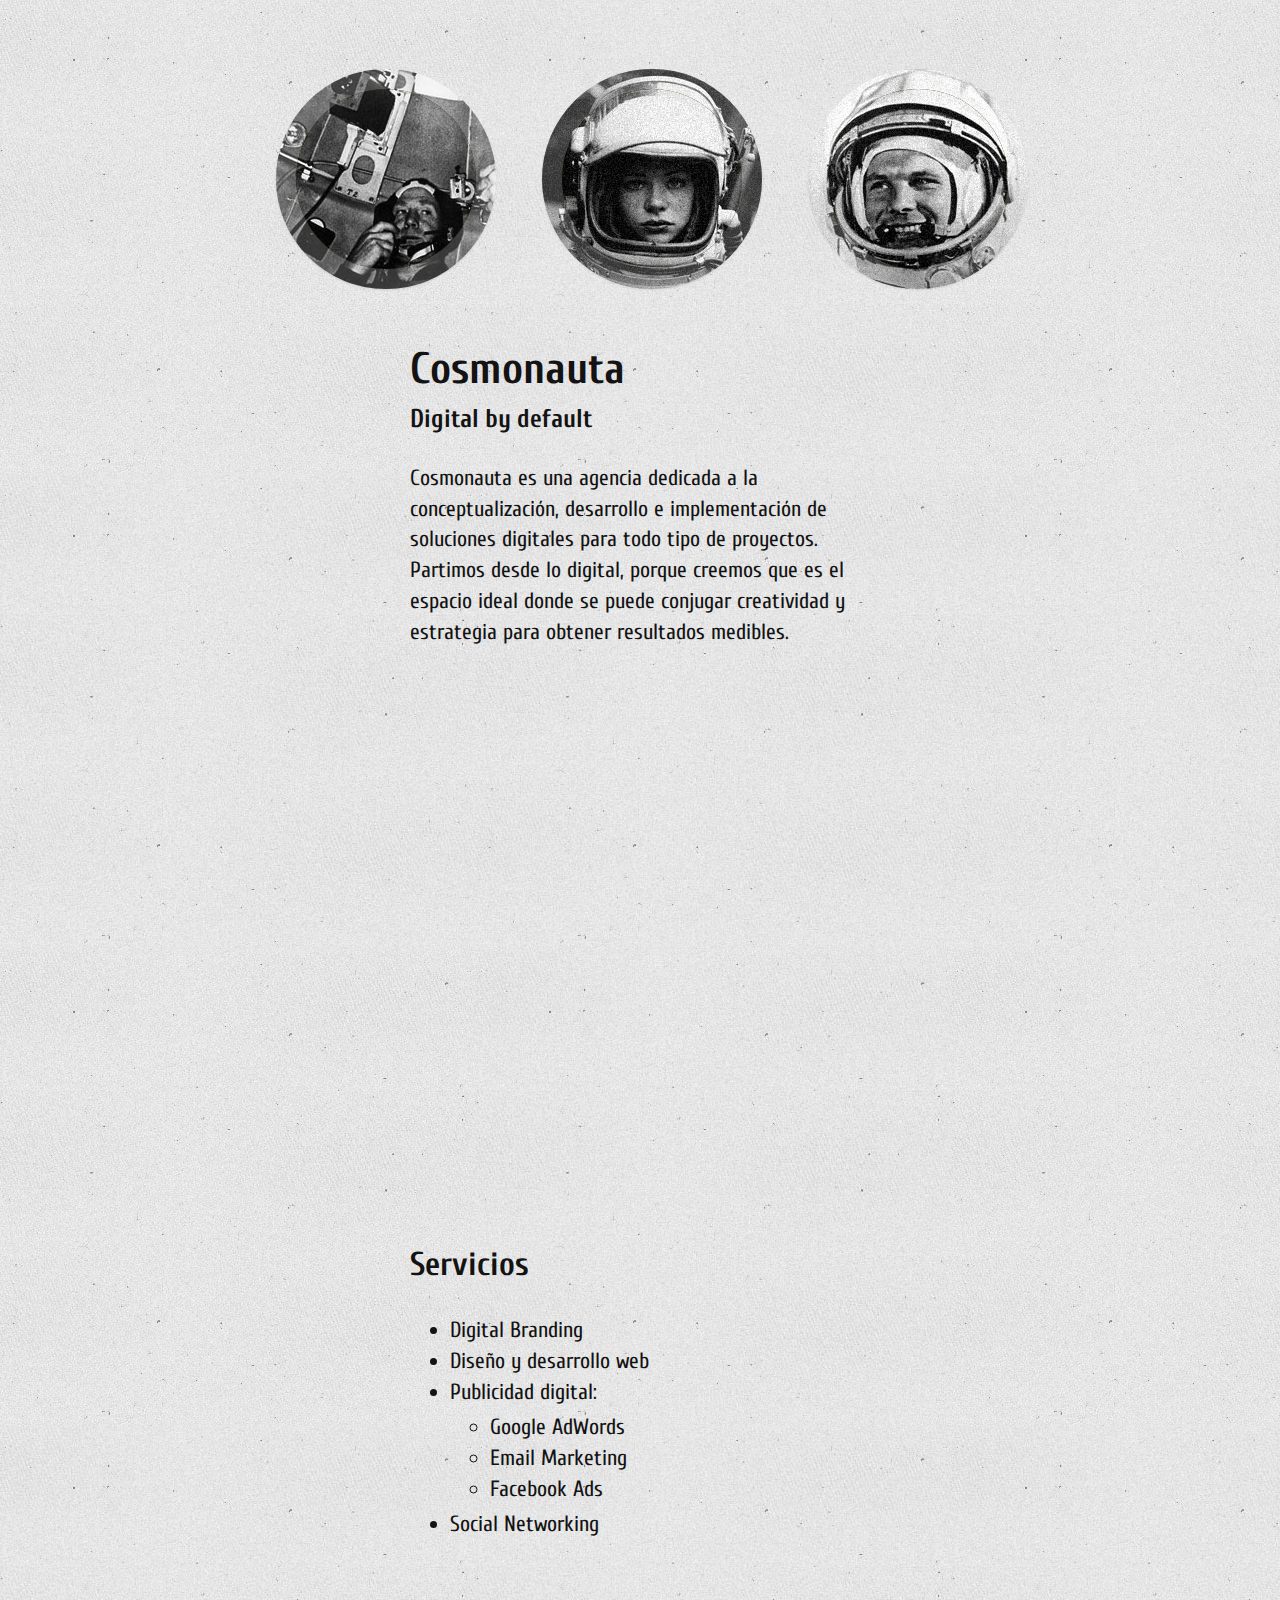
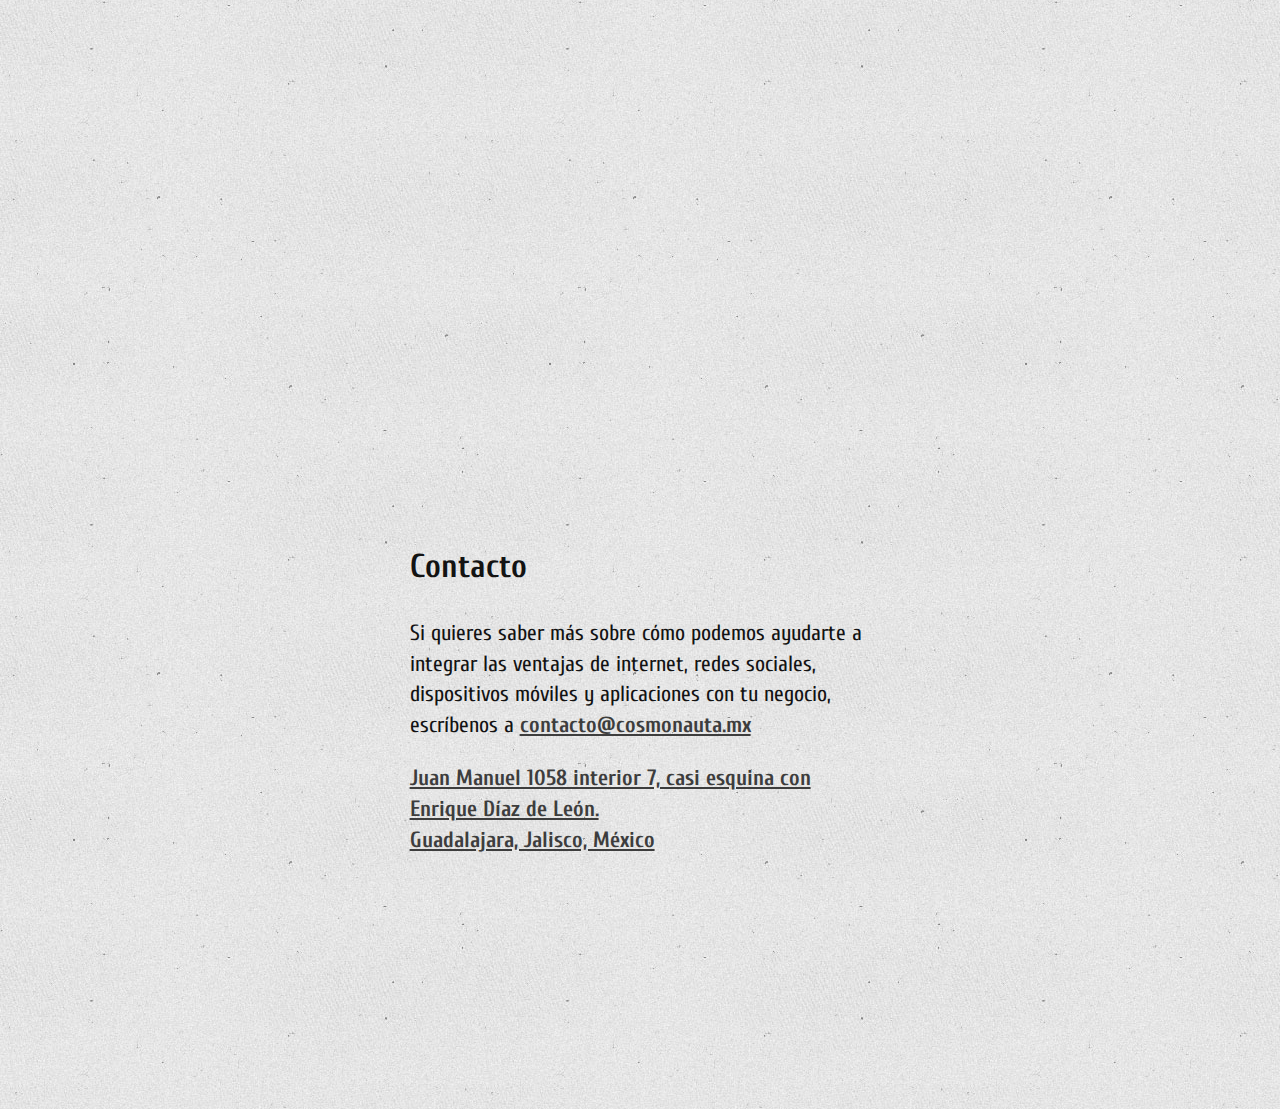
==== index.html @ 9d054dd1 "agregada direccion" ====
<!DOCTYPE html>
<!--[if lt IE 7]>      <html class="no-js lt-ie9 lt-ie8 lt-ie7"> <![endif]-->
<!--[if IE 7]>         <html class="no-js lt-ie9 lt-ie8"> <![endif]-->
<!--[if IE 8]>         <html class="no-js lt-ie9"> <![endif]-->
<!--[if gt IE 8]><!--> <html class="no-js"> <!--<![endif]-->
    <head>
        <meta charset="utf-8">
        <meta http-equiv="X-UA-Compatible" content="IE=edge,chrome=1">
        <title>Cosmonauta | Digital By Default</title>
        <meta name="description" content="Kibbutz Creativo">
        <meta name="viewport" content="width=device-width">

        <link rel="stylesheet" href="css/normalize.min.css">
        <link rel="stylesheet" href="css/main.css">
        <link href='http://fonts.googleapis.com/css?family=Cuprum:400,700,7&subset=latin,latin-ext,cyrillic' rel='stylesheet' type='text/css'>

        <script src="js/vendor/modernizr-2.6.2.min.js"></script>
    </head>
    <body lang="es">
        <!-- Google Tag Manager -->
        <noscript><iframe src="//www.googletagmanager.com/ns.html?id=GTM-ZMWQ"
            height="0" width="0" style="display:none;visibility:hidden"></iframe></noscript>
            <script>(function(w,d,s,l,i){w[l]=w[l]||[];w[l].push({'gtm.start':
                new Date().getTime(),event:'gtm.js'});var f=d.getElementsByTagName(s)[0],
            j=d.createElement(s),dl=l!='dataLayer'?'&l='+l:'';j.async=true;j.src=
            '//www.googletagmanager.com/gtm.js?id='+i+dl;f.parentNode.insertBefore(j,f);
        })(window,document,'script','dataLayer','GTM-ZMWQ');</script>
<!-- End Google Tag Manager -->

        <!--[if lt IE 7]>
            <p class="chromeframe">Estás usando un navegador desactualizado. Por favor <a href="http://browsehappy.com/">actualízalo</a> o <a href="http://www.google.com/chromeframe/?redirect=true">activa Google Chrome Frame</a> para mejorar tu experiencia.</p>
        <![endif]-->
   
   <nav id="nav-links">
   		
				<ul class="ch-grid">
					<li>
						<div class="ch-item ch-img-1">				
							<div class="ch-info-wrap">
								<div class="ch-info">
									<div class="ch-info-front ch-img-1"></div>
									<div class="ch-info-back">
										<a href="#nosotros-nav" class="scroll"><h3>Nosotros</h3></a>
										
									</div>	
								</div>
							</div>
						</div>
					</li>
					<li>
						<div class="ch-item ch-img-2">
							<div class="ch-info-wrap">
								<div class="ch-info">
									<div class="ch-info-front ch-img-2"></div>
									<div class="ch-info-back">
										<a href="#servicios-nav" class="scroll"><h3>Servicios</h3></a>
									</div>
								</div>
							</div>
						</div>
					</li>
					<li>
						<div class="ch-item ch-img-3">
							<div class="ch-info-wrap">
								<div class="ch-info">
									<div class="ch-info-front ch-img-3"></div>
									<div class="ch-info-back">
										<a href="#contacto-nav" class="scroll"><h3>Contacto</h3></a>
									</div>
								</div>
							</div>
						</div>
					</li>
				</ul>
				
			</nav>
        
       
 
   
        <section class="contenido-panel" id="nosotros-nav">
        	
        
            <h1 class="titulopanel">Cosmonauta</h1>
            <h3>Digital by default</h3>
            <p>Cosmonauta es una agencia dedicada a la conceptualización, desarrollo e implementación de soluciones digitales para todo tipo de proyectos. Partimos desde lo digital, porque creemos que es el espacio ideal donde se puede conjugar creatividad y estrategia para obtener resultados medibles.</p>
        </section>
 
        <section class="contenido-panel" id="servicios-nav">
            <h2 class="titulopanel">Servicios</h2>
             <ul>
                <li>Digital Branding</li>
                <li>Diseño y desarrollo web</li>
                <li>Publicidad digital:
                    <ul>
                        <li>Google AdWords</li>
                        <li>Email Marketing</li>
                        <li>Facebook Ads</li>
                    </ul>
                </li>
                <li>Social Networking</li>
            </ul>
        </section>
        
        <section class="contenido-panel" id="contacto-nav">
            <h2 class="titulopanel">Contacto</h2>
            <p>Si quieres saber más sobre cómo podemos ayudarte a integrar las ventajas de internet, redes sociales, dispositivos móviles y aplicaciones con tu negocio, escríbenos a <a href="mailto:contacto@cosmonauta.mx">contacto@cosmonauta.mx</p>
            <p>Juan Manuel 1058 interior 7, casi esquina con Enrique Díaz de León.<br>Guadalajara, Jalisco, México</p>
        </section>

        <script src="http://ajax.googleapis.com/ajax/libs/jquery/1.9.0/jquery.min.js"></script>
        <script>window.jQuery || document.write('<script src="js/vendor/jquery-1.9.0.min.js"><\/script>')</script>

        <script src="js/plugins.js"></script>
        <script src="js/main.js"></script>

<script type="text/javascript">

jQuery(document).ready(function($) {
 
	$(".scroll").click(function(event){		
		event.preventDefault();
		$('html,body').animate({scrollTop:$(this.hash).offset().top}, 500);
	});
});

</script>

    </body>
</html>
---- css/main.css ----
/* ==========================================================================
   HTML5 Boilerplate styles - h5bp.com (generated via initializr.com)
   ========================================================================== */

html,
button,
input,
select,
textarea {
    color: #222;
}

body {
    font-family: 'Cuprum', sans-serif;
    //font-family: 'Signika', sans-serif;
    font-size: 22px;
    line-height: 1.4;
    background:#eaeaea url(../images/bgtextura.jpg);
    color: #131313;
    //text-shadow: black 0.1em 0.1em 0.2em;
    width: 60%;
    height: 50%;
    margin: 0 auto;
    font-weight: 100;
}

html {
    height: 100%;
}

header.hero {
    font-family: 'Cuprum', sans-serif;
    margin-bottom: 3em;

}

.hero h1 {
    font-size: 7em;
    margin:0;
    line-height: .9em;
}
.hero h2 {
    font-size: 2em;
    font-family: 'Cuprum', serif;
    font-weight: 100;
    margin:0;
    margin-left: .2em; 
}

section {
    margin:0 20%;
    width: 60%;
	display:block;
	min-height:150%;
}

::-moz-selection {
    background: #b3d4fc;
    text-shadow: none;
}

::selection {
    background: #b3d4fc;
    text-shadow: none;
}

hr {
    display: block;
    height: 1px;
    border: 0;
    border-top: 1px solid #ccc;
    margin: 1em 0;
    padding: 0;
}

img {
    vertical-align: middle;
}

fieldset {
    border: 0;
    margin: 0;
    padding: 0;
}

textarea {
    resize: vertical;
}

a:link {
 color: #3D3D3D;
font-weight: bold;
}

.chromeframe {
    margin: 0.2em 0;
    background: #ccc;
    color: #000;
    padding: 0.2em 0;
}

ul {
    margin-top: 0.2em;
    margin-bottom: 0.2em;
}


/* ==========================================================================
   Author's custom styles
   ========================================================================== */

.ch-grid {
	margin: 20px 0 0 0;
	padding: 0;
	list-style: none;
	display: block;
	text-align: center;
	width: 100%;
}

.ch-grid:after,
.ch-item:before {
	content: '';
    display: table;
}

.ch-grid:after {
	clear: both;
}

.ch-grid li {
	width: 220px;
	height: 220px;
	display: inline-block;
	margin: 20px;
}


.ch-item {
	width: 100%;
	height: 100%;
	border-radius: 50%;
	position: relative;
	box-shadow: 0 1px 2px rgba(0,0,0,0.1);
	cursor: pointer;
}

.ch-info-wrap, 
.ch-info{
	position: absolute;
	width: 180px;
	height: 180px;
	border-radius: 50%;
}

.ch-info-wrap {
	top: 20px;
	left: 20px;
	background: #f9f9f9 url(../images/bg.jpg);
	box-shadow: 
		0 0 0 20px rgba(255,255,255,0.2), 
		inset 0 0 3px rgba(115,114, 23, 0.8);

}

.ch-info > div {
	display: block;
	position: absolute;
	width: 100%;
	height: 100%;
	border-radius: 50%;
	background-position: center center;
	
	-webkit-backface-visibility: hidden; /*Just for webkit to have a smooth font*/
}

.ch-info .ch-info-front {
	-webkit-transition: all 0.6s ease-in-out;
	-moz-transition: all 0.6s ease-in-out;
	-o-transition: all 0.6s ease-in-out;
	-ms-transition: all 0.6s ease-in-out;
	transition: all 0.6s ease-in-out;
}

.ch-info .ch-info-back {
	opacity: 0;

	background: #1d1d1b url(../images/bg.jpg) center center no-repeat;
	pointer-events: none;
	
	-webkit-transform: scale(1.5);
	-moz-transform: scale(1.5);
	-o-transform: scale(1.5);
	-ms-transform: scale(1.5);
	transform: scale(1.5);
	
	-webkit-transition: all 0.4s ease-in-out 0.2s;
	-moz-transition: all 0.4s ease-in-out 0.2s;
	-o-transition: all 0.4s ease-in-out 0.2s;
	-ms-transition: all 0.4s ease-in-out 0.2s;
	transition: all 0.4s ease-in-out 0.2s;
}

.ch-img-1 { 
	background-image: url(../images/13.jpg);
}

.ch-img-2 { 
	background-image: url(../images/14.jpg);
}

.ch-img-3 { 
	background-image: url(../images/15.jpg);
}

.ch-info h3 {
	color: #fff;
	text-transform: uppercase;
	letter-spacing: 2px;
	font-size: 18px;
	margin: 0 15px;
	padding: 120px 0 0 0;
	height: 80px;
	font-family: 'Cuprum', Arial, sans-serif;
	text-shadow: 
		0 0 1px #fff, 
		0 1px 2px rgba(0,0,0,0.3);
}

.ch-info p {
	color: #fff;
	padding: 10px 5px 0;
	font-style: italic;
	margin: 0 30px;
	font-size: 12px;
	border-top: 1px solid rgba(255,255,255,0.5);
}

.ch-info p a {
	display: block;
	color: #e7615e;
	font-style: normal;
	font-weight: 700;
	text-transform: uppercase;
	font-size: 9px;
	letter-spacing: 1px;
	padding-top: 4px;
	font-family: 'Cuprum', Arial, sans-serif;
}

.ch-info p a:hover {
	color: #fff;
}

.ch-item:hover .ch-info-front {
	-webkit-transform: scale(0);
	-moz-transform: scale(0);
	-o-transform: scale(0);
	-ms-transform: scale(0);
	transform: scale(0);
	
	opacity: 0;
} 

.ch-item:hover .ch-info-back {
	-webkit-transform: scale(1);
	-moz-transform: scale(1);
	-o-transform: scale(1);
	-ms-transform: scale(1);
	transform: scale(1);
	
	opacity: 1;
	pointer-events: auto;
}

.ch-info a{ text-decoration:none;}

/* 
__________________

scroll
__________________
*/


.st-container {
    position: absolute;
    width: 100%;
    height: 100%;
    top: 0;
    left: 0;
    font-family: 'Josefin Slab', 'Myriad Pro', Arial, sans-serif;
}


#nav-links{ position:fixed;}

.contenido-panel h2.titulopanel, .contenido-panel h1.titulopanel{ padding-top:310px;}
.contenido-panel h1.titulopanel{ margin-bottom:0; padding-bottom:0;}
.contenido-panel h3{ margin-top:0; padding-top:0;}
.contenido-panel{ padding-bottom:200px;}

/* ==========================================================================
   Media Queries
   ========================================================================== */

@media only screen and (min-width: 35em) {

}

@media only screen and (max-width: 999px) {
#nav-links{ position:relative;}
section {    margin:0 10%; width: 80%; min-height:auto; height:auto;}
.contenido-panel h2.titulopanel, .contenido-panel h1.titulopanel{ padding-top:30px;}
.contenido-panel{ padding-bottom:30px;}
}

@media print,
       (-o-min-device-pixel-ratio: 5/4),
       (-webkit-min-device-pixel-ratio: 1.25),
       (min-resolution: 120dpi) {

}

/* ==========================================================================
   Helper classes
   ========================================================================== */

.ir {
    background-color: transparent;
    border: 0;
    overflow: hidden;
    *text-indent: -9999px;
}

.ir:before {
    content: "";
    display: block;
    width: 0;
    height: 150%;
}

.hidden {
    display: none !important;
    visibility: hidden;
}

.visuallyhidden {
    border: 0;
    clip: rect(0 0 0 0);
    height: 1px;
    margin: -1px;
    overflow: hidden;
    padding: 0;
    position: absolute;
    width: 1px;
}

.visuallyhidden.focusable:active,
.visuallyhidden.focusable:focus {
    clip: auto;
    height: auto;
    margin: 0;
    overflow: visible;
    position: static;
    width: auto;
}

.invisible {
    visibility: hidden;
}

.clearfix:before,
.clearfix:after {
    content: " ";
    display: table;
}

.clearfix:after {
    clear: both;
}

.clearfix {
    *zoom: 1;
}

/* ==========================================================================
   Print styles
   ========================================================================== */

@media print {
    * {
        background: transparent !important;
        color: #000 !important; /* Black prints faster: h5bp.com/s */
        box-shadow: none !important;
        text-shadow: none !important;
    }

    a,
    a:visited {
        text-decoration: underline;
    }

    a[href]:after {
        content: " (" attr(href) ")";
    }

    abbr[title]:after {
        content: " (" attr(title) ")";
    }

    /*
     * Don't show links for images, or javascript/internal links
     */

    .ir a:after,
    a[href^="javascript:"]:after,
    a[href^="#"]:after {
        content: "";
    }

    pre,
    blockquote {
        border: 1px solid #999;
        page-break-inside: avoid;
    }

    thead {
        display: table-header-group; /* h5bp.com/t */
    }

    tr,
    img {
        page-break-inside: avoid;
    }

    img {
        max-width: 100% !important;
    }

    @page {
        margin: 0.5cm;
    }

    p,
    h2,
    h3 {
        orphans: 3;
        widows: 3;
    }

    h2,
    h3 {
        page-break-after: avoid;
    }
}
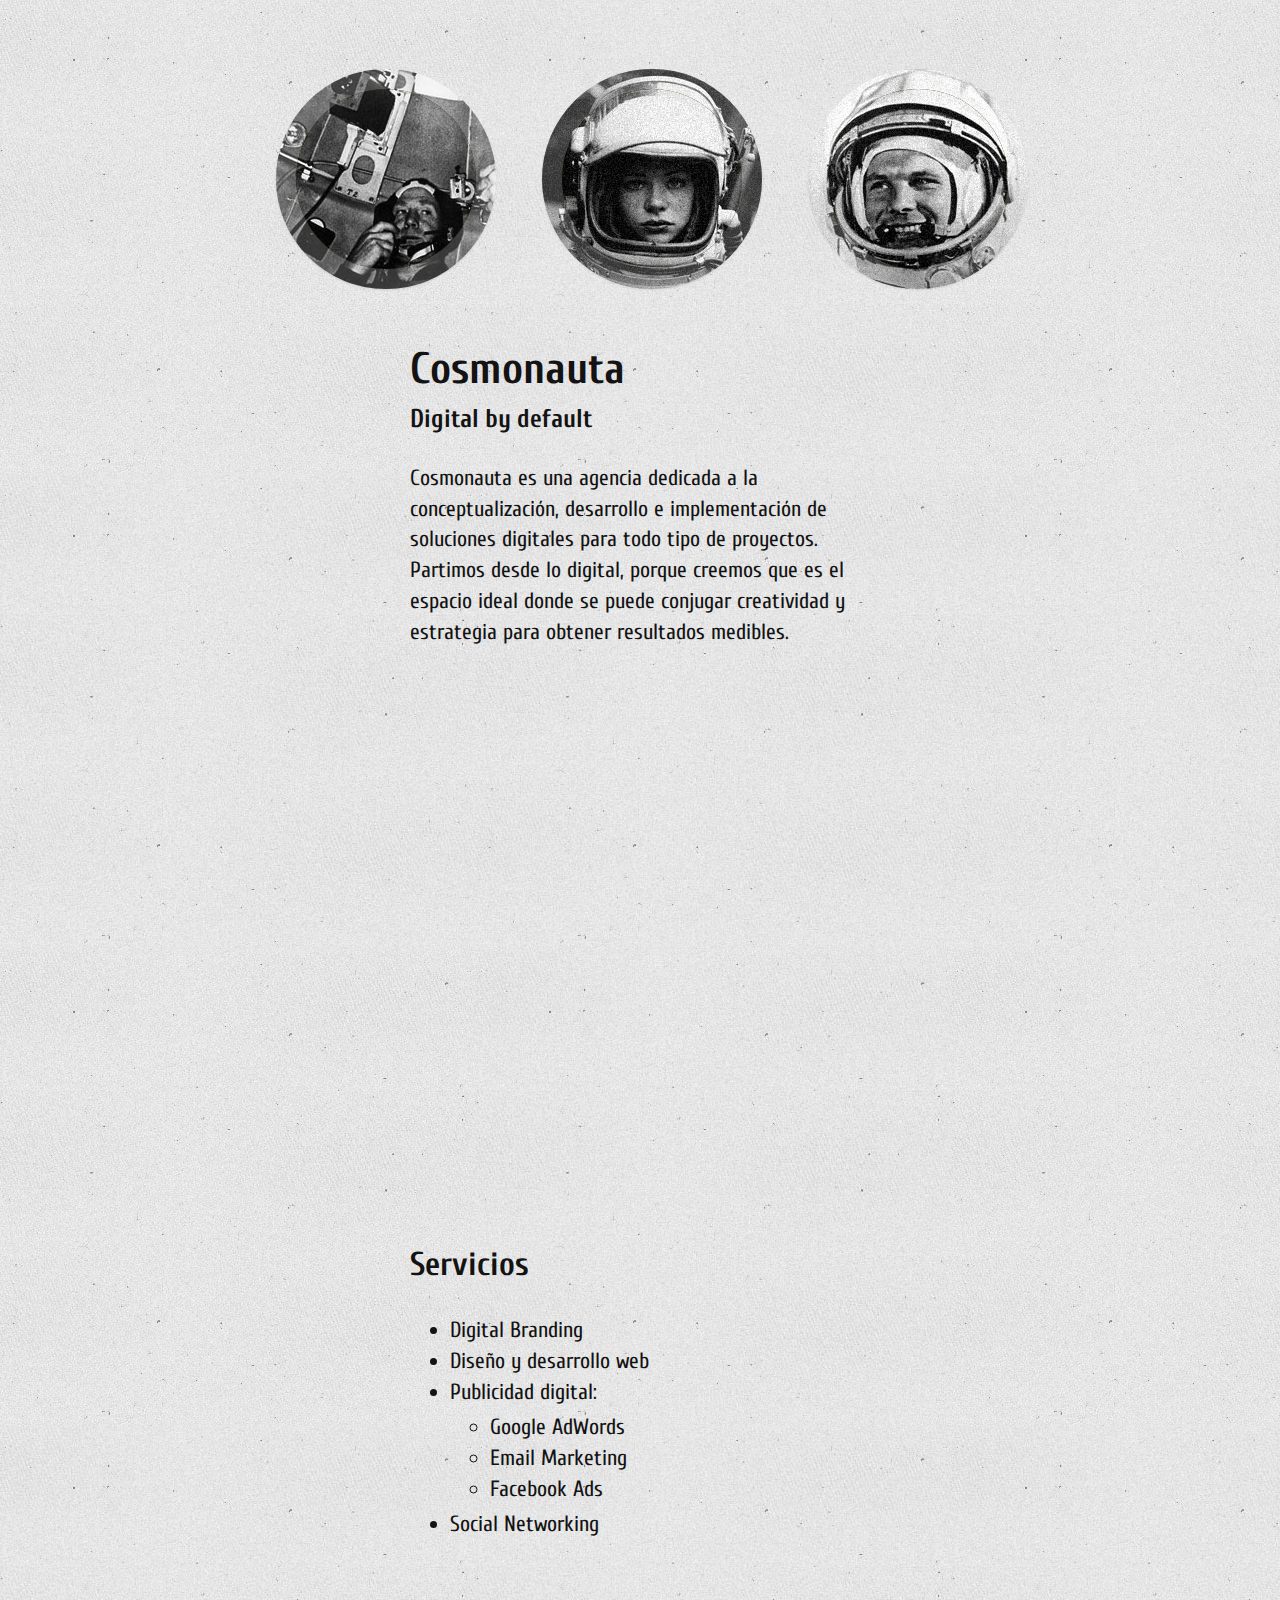
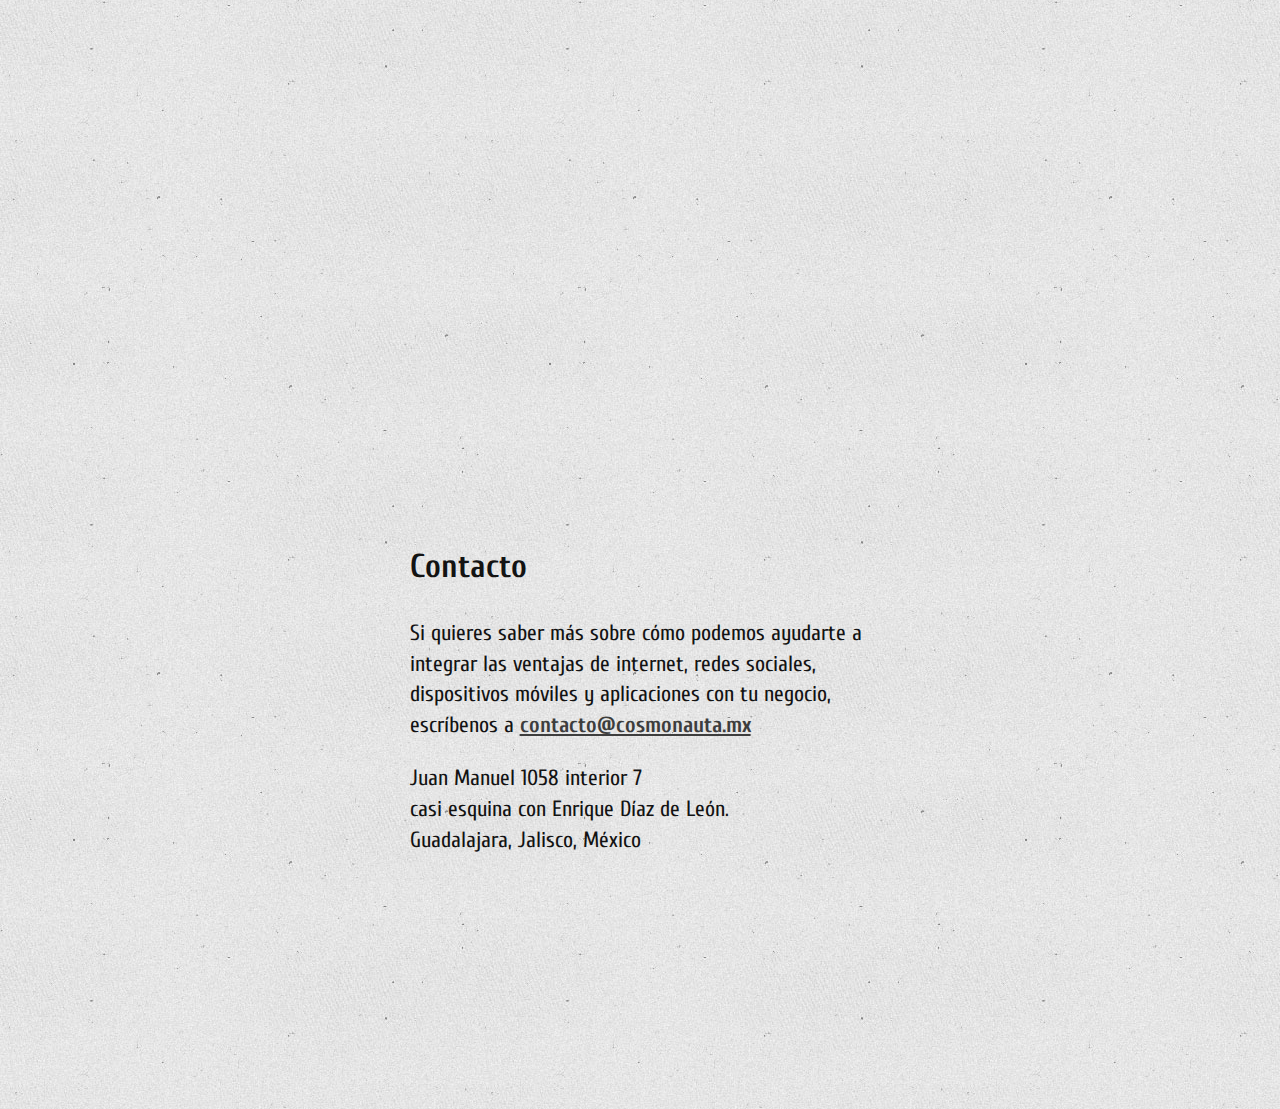
==== commit 118610f4: "error de formato fixed" ====
--- a/index.html
+++ b/index.html
@@ -104,8 +104,8 @@
         
         <section class="contenido-panel" id="contacto-nav">
             <h2 class="titulopanel">Contacto</h2>
-            <p>Si quieres saber más sobre cómo podemos ayudarte a integrar las ventajas de internet, redes sociales, dispositivos móviles y aplicaciones con tu negocio, escríbenos a <a href="mailto:contacto@cosmonauta.mx">contacto@cosmonauta.mx</p>
-            <p>Juan Manuel 1058 interior 7, casi esquina con Enrique Díaz de León.<br>Guadalajara, Jalisco, México</p>
+            <p>Si quieres saber más sobre cómo podemos ayudarte a integrar las ventajas de internet, redes sociales, dispositivos móviles y aplicaciones con tu negocio, escríbenos a <a href="mailto:contacto@cosmonauta.mx">contacto@cosmonauta.mx</a></p>
+            <p>Juan Manuel 1058 interior 7<br>casi esquina con Enrique Díaz de León.<br>Guadalajara, Jalisco, México</p>
         </section>
 
         <script src="http://ajax.googleapis.com/ajax/libs/jquery/1.9.0/jquery.min.js"></script>
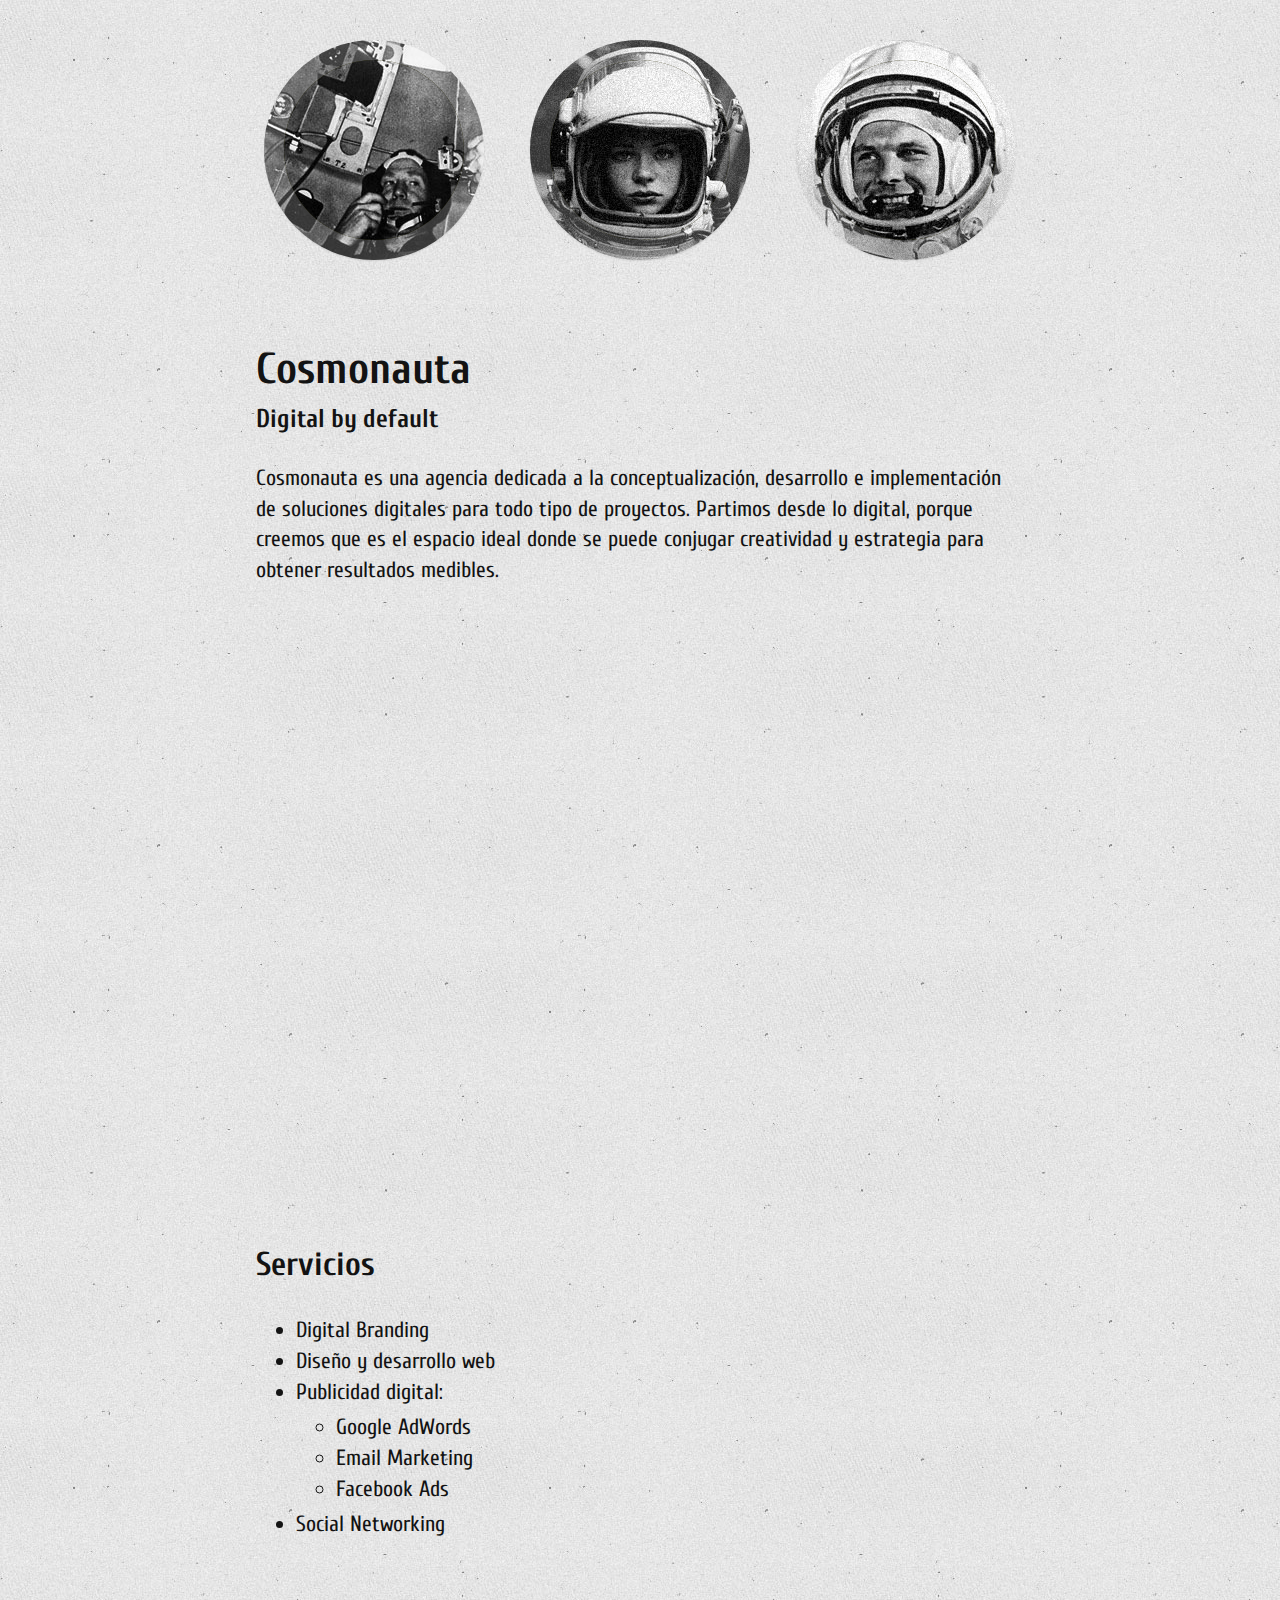
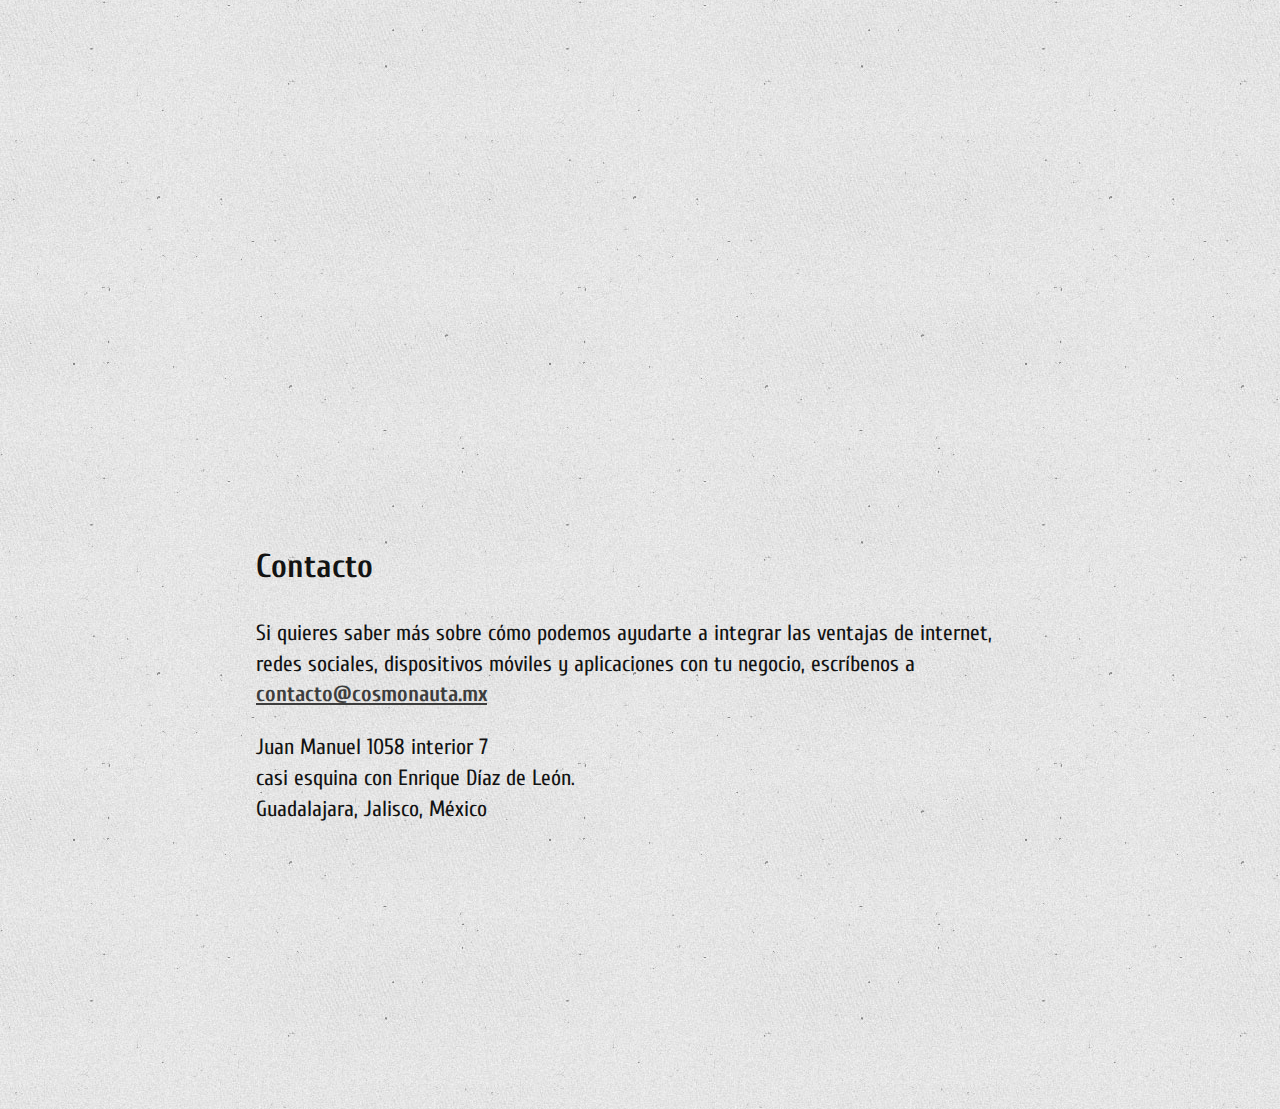
==== commit 1dbdf845: "Agregué seguimiento de páginas virtuales" ====
--- a/index.html
+++ b/index.html
@@ -120,6 +120,7 @@
  
 	$(".scroll").click(function(event){		
 		event.preventDefault();
+        _gaq.push(['_trackPageview', '/virtual/' + event.target.innerText]);
 		$('html,body').animate({scrollTop:$(this.hash).offset().top}, 500);
 	});
 });
--- a/css/main.css
+++ b/css/main.css
@@ -18,9 +18,8 @@
     background:#eaeaea url(../images/bgtextura.jpg);
     color: #131313;
     //text-shadow: black 0.1em 0.1em 0.2em;
-    width: 60%;
+   // width: 60%;
     height: 50%;
-    margin: 0 auto;
     font-weight: 100;
 }
 
@@ -49,7 +48,6 @@
 
 section {
     margin:0 20%;
-    width: 60%;
 	display:block;
 	min-height:150%;
 }
@@ -293,12 +291,20 @@
 }
 
 
-#nav-links{ position:fixed;}
+#nav-links{ position:fixed;
+    top:0;
+    width:100%;
+    background-image: url(../images/bgtextura.png);
+    padding-bottom: 5%;
+}
 
 .contenido-panel h2.titulopanel, .contenido-panel h1.titulopanel{ padding-top:310px;}
 .contenido-panel h1.titulopanel{ margin-bottom:0; padding-bottom:0;}
 .contenido-panel h3{ margin-top:0; padding-top:0;}
-.contenido-panel{ padding-bottom:200px;}
+.contenido-panel{ padding-bottom:200px;
+margin: 0 auto;
+width:60%;
+}
 
 /* ==========================================================================
    Media Queries
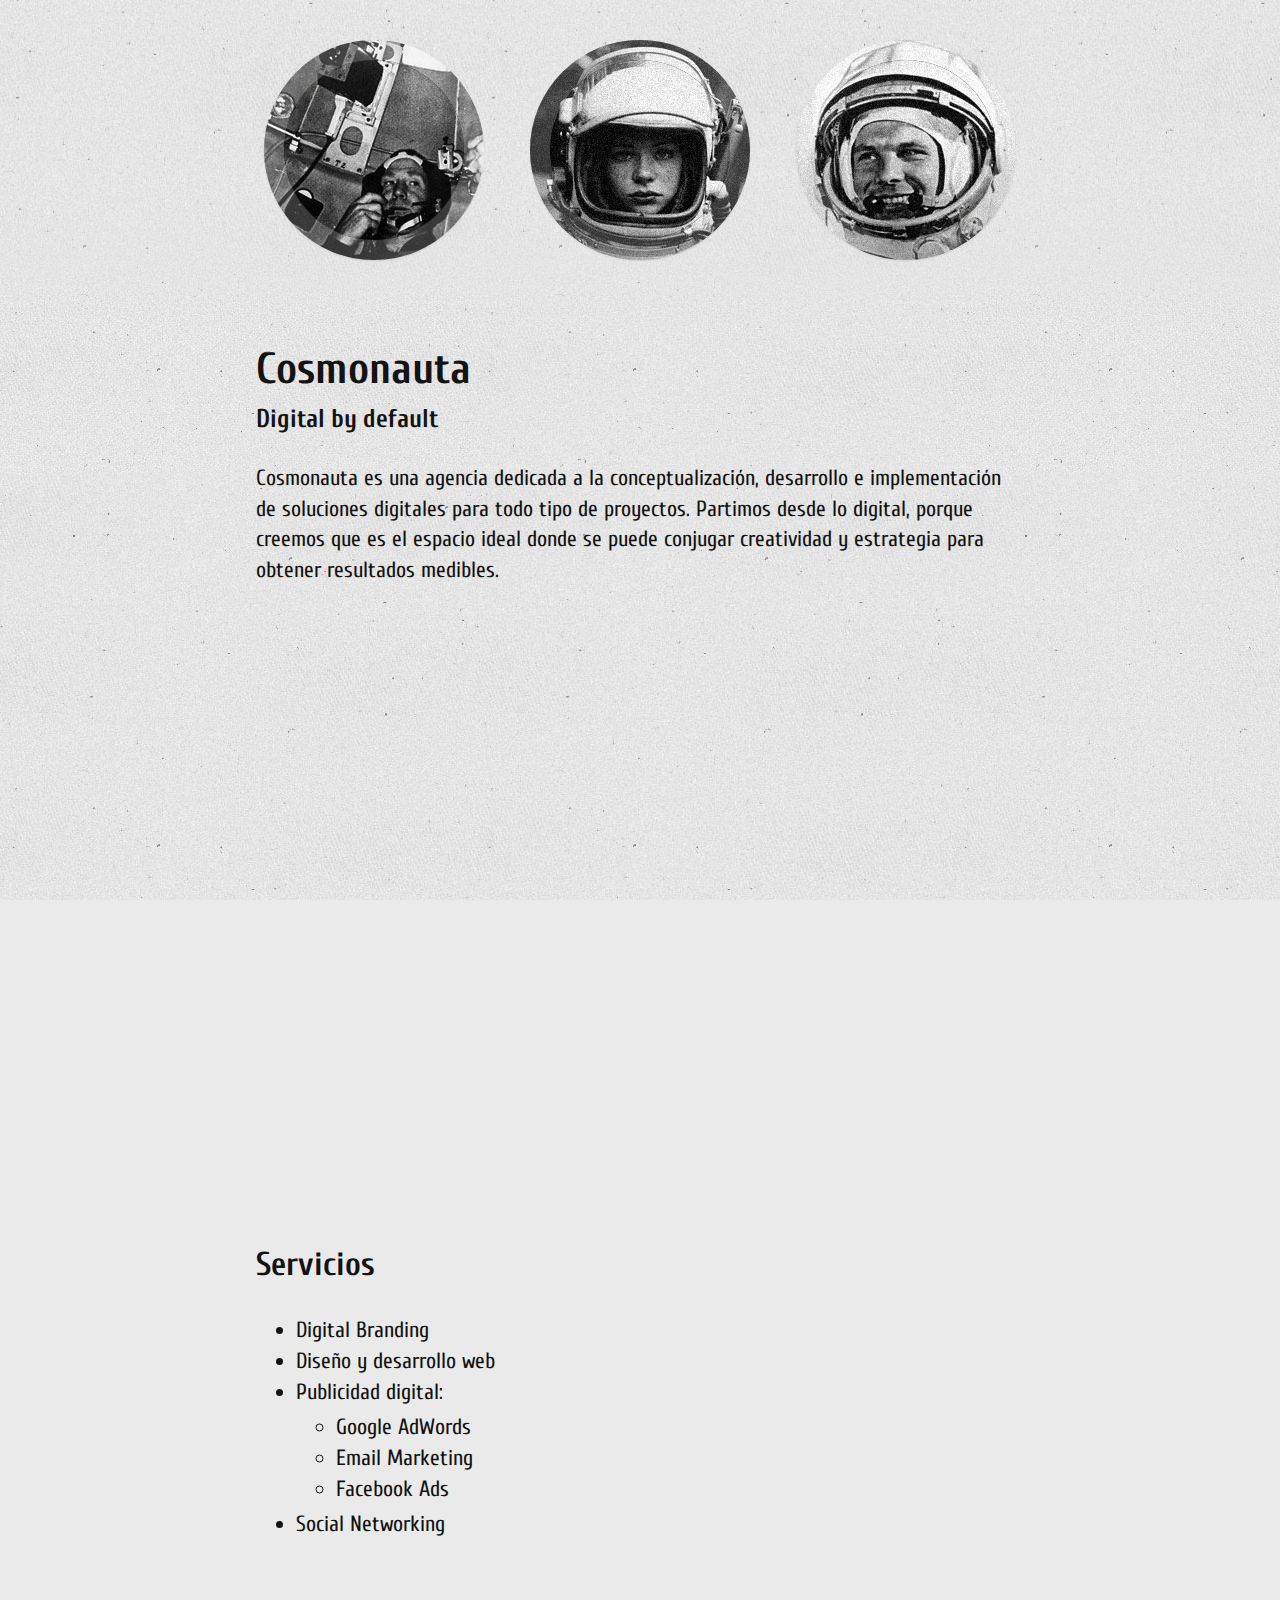
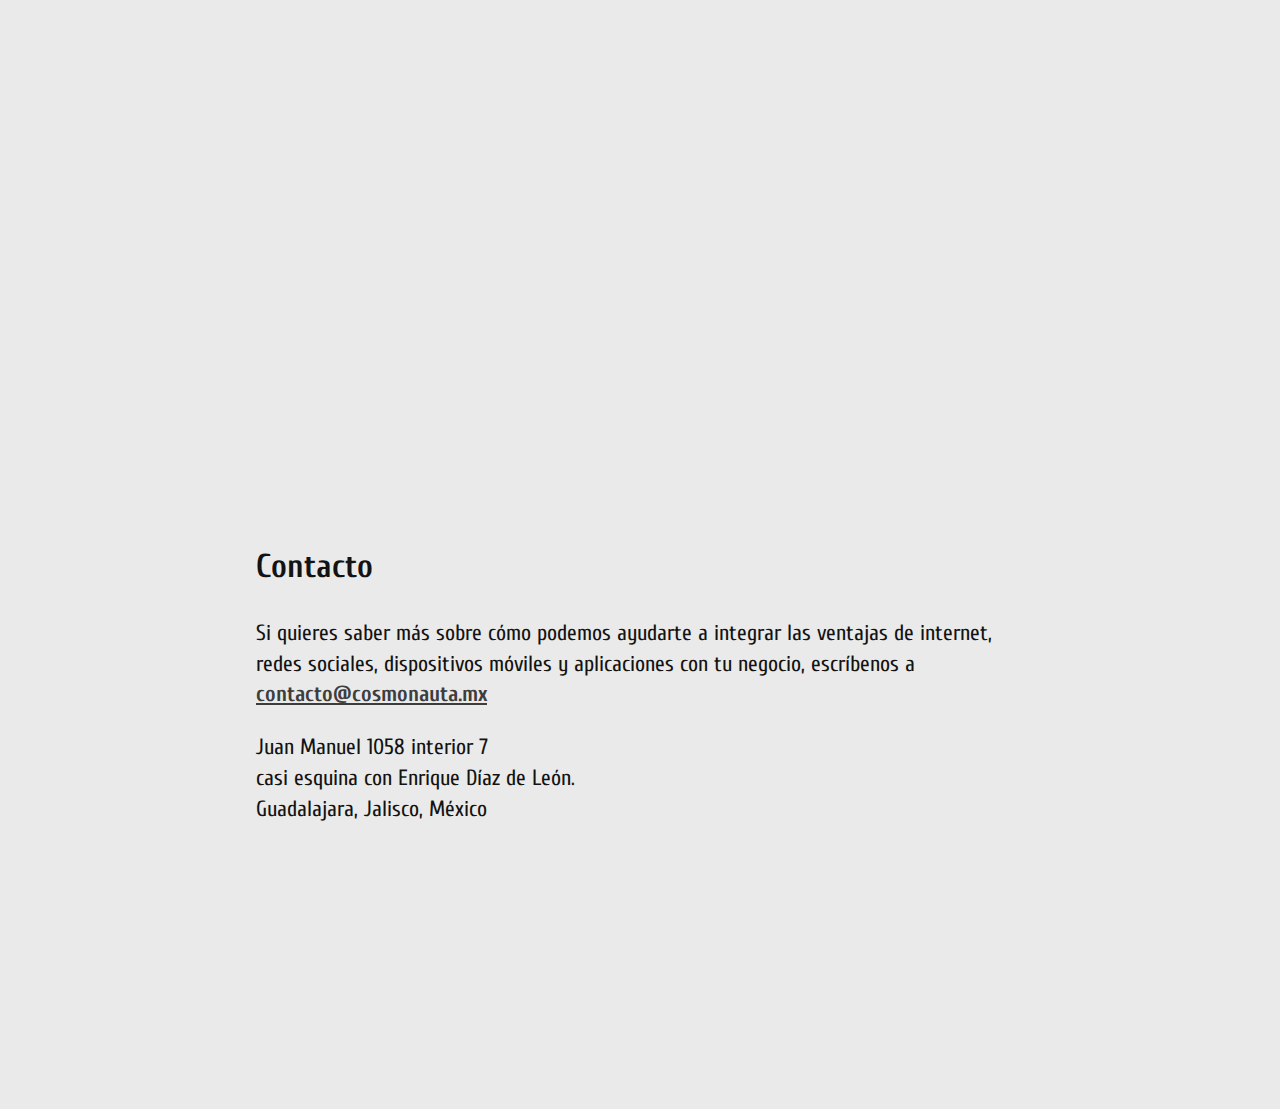
==== commit 01c46758: "seguimiento analytics" ====
--- a/index.html
+++ b/index.html
@@ -120,8 +120,8 @@
  
 	$(".scroll").click(function(event){		
 		event.preventDefault();
-        _gaq.push(['_trackPageview', '/virtual/' + event.target.innerText]);
 		$('html,body').animate({scrollTop:$(this.hash).offset().top}, 500);
+                _gaq.push(['_trackPageview', '/virtual/' + event.target.innerText]);
 	});
 });
 
--- a/css/main.css
+++ b/css/main.css
@@ -15,7 +15,7 @@
     //font-family: 'Signika', sans-serif;
     font-size: 22px;
     line-height: 1.4;
-    background:#eaeaea url(../images/bgtextura.jpg);
+    background:#eaeaea url(../images/bgtextura.jpg) repeat fixed;
     color: #131313;
     //text-shadow: black 0.1em 0.1em 0.2em;
    // width: 60%;
@@ -294,7 +294,7 @@
 #nav-links{ position:fixed;
     top:0;
     width:100%;
-    background-image: url(../images/bgtextura.png);
+    background: url(../images/bgtextura.png) bottom center;
     padding-bottom: 5%;
 }
 
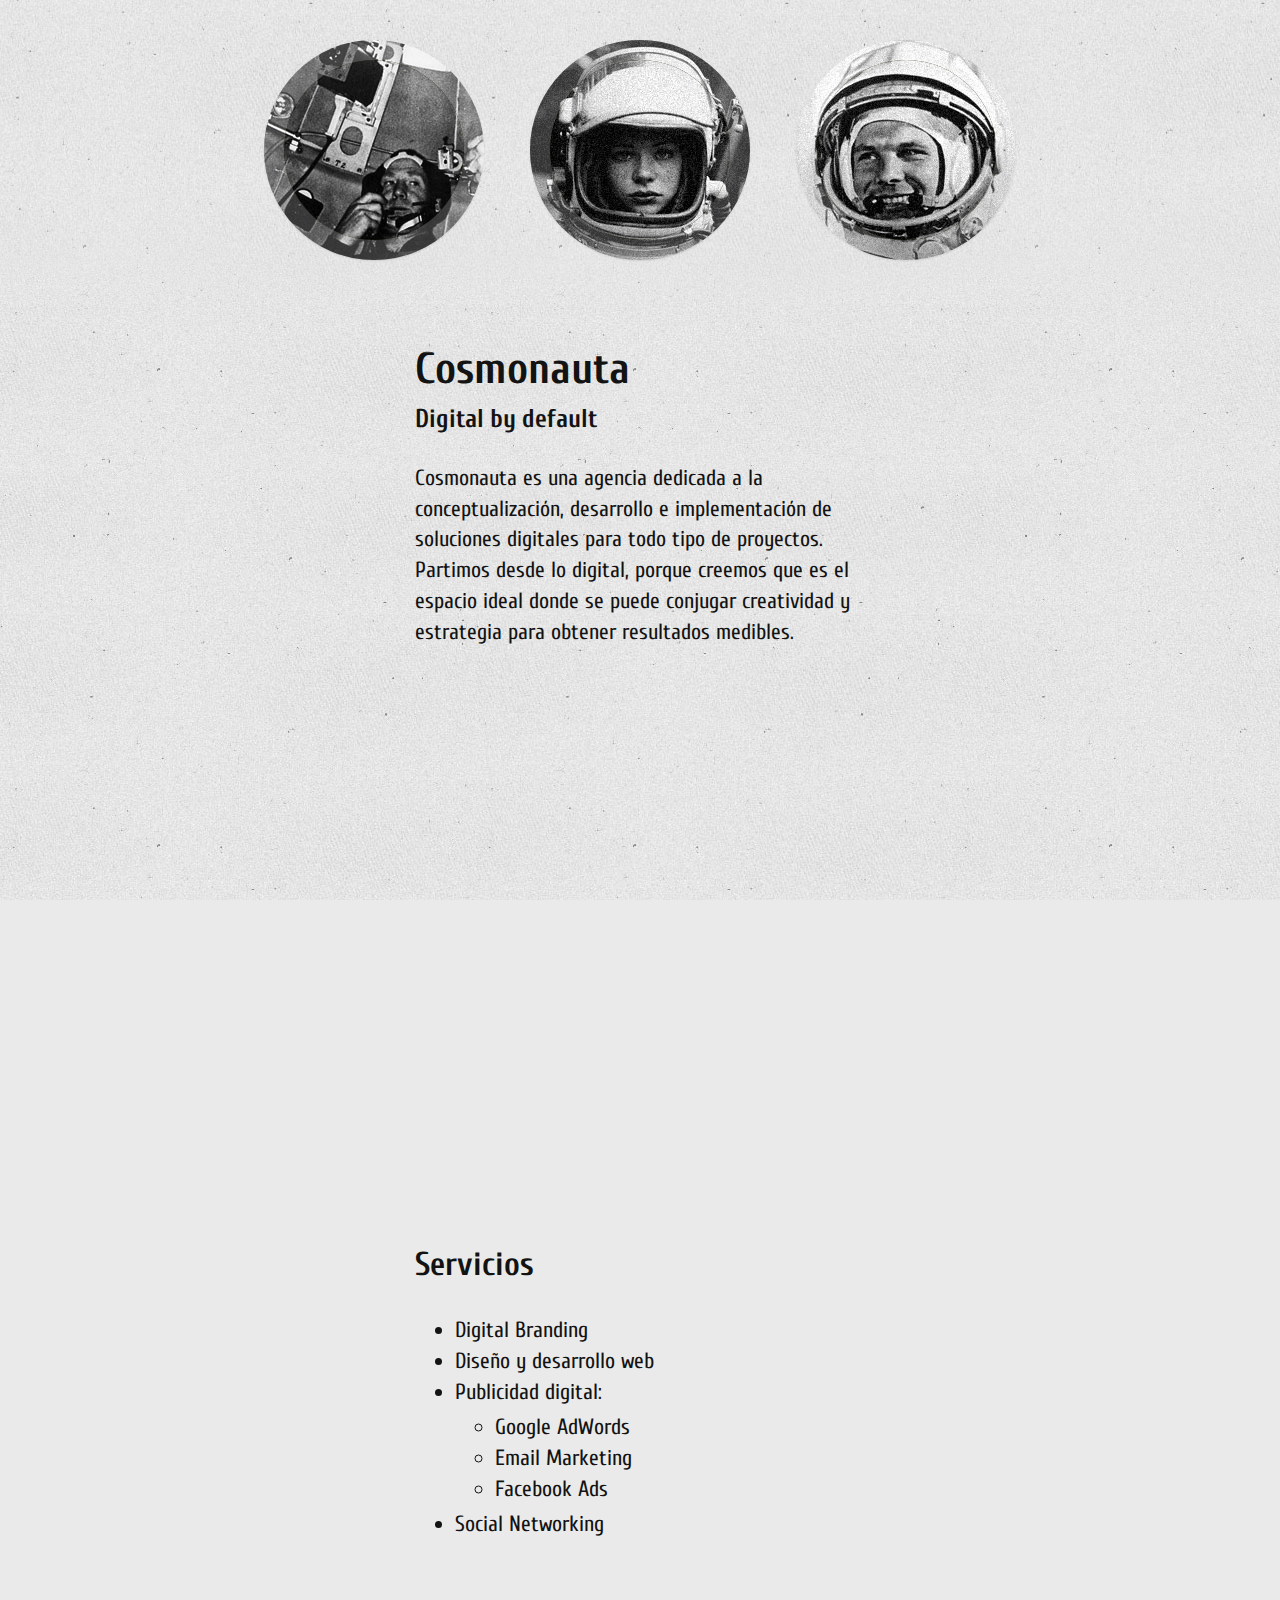
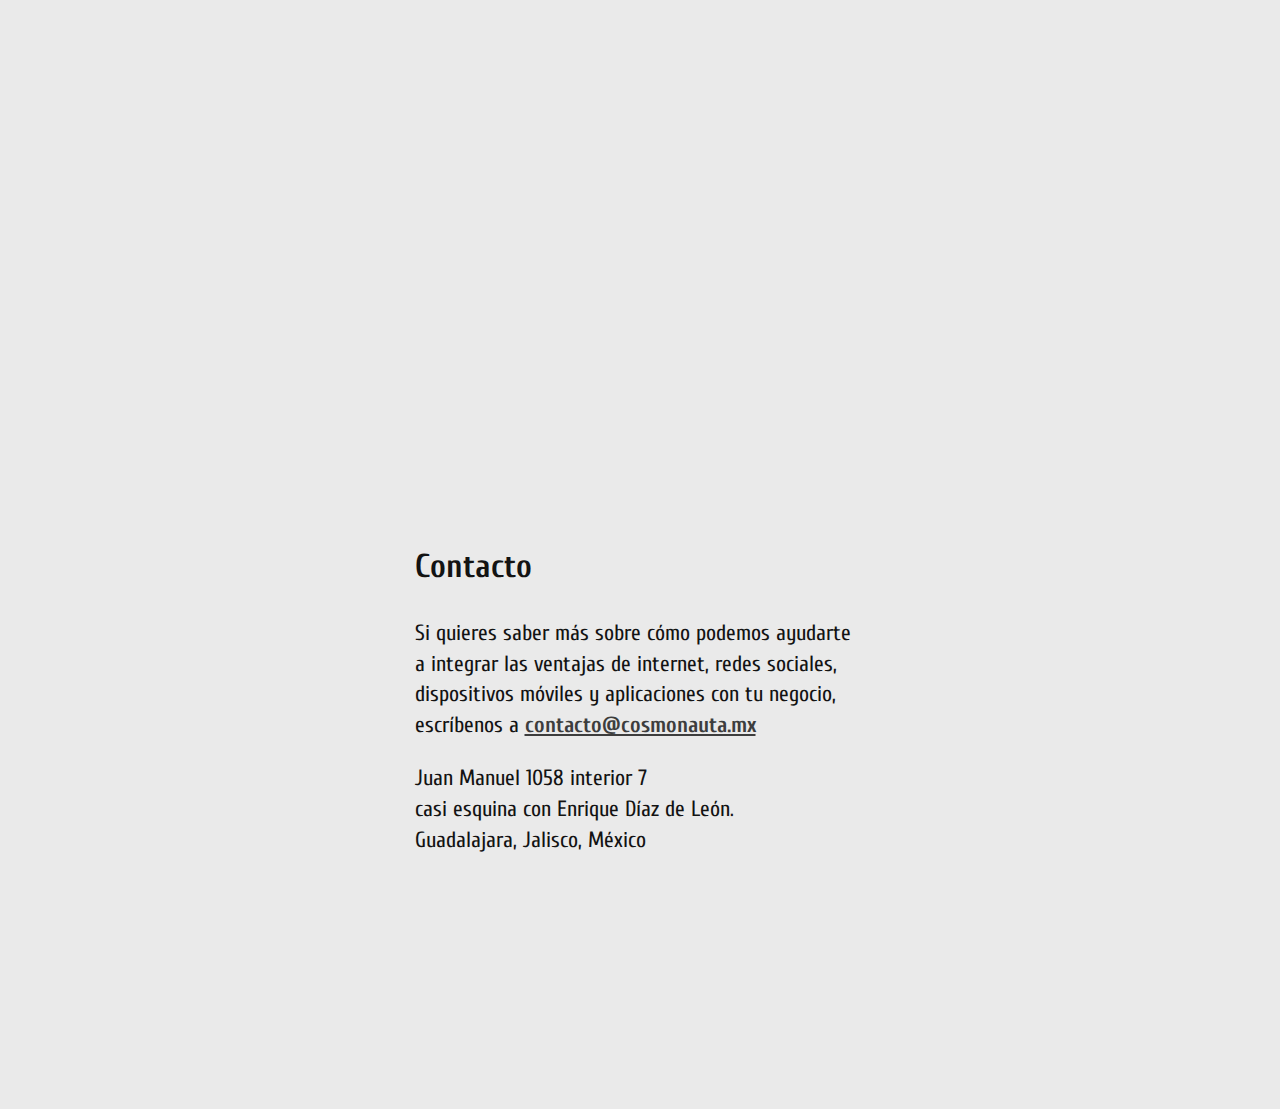
==== commit 228a80f5: "agregar compatibilidad con GTM" ====
--- a/index.html
+++ b/index.html
@@ -121,7 +121,7 @@
 	$(".scroll").click(function(event){		
 		event.preventDefault();
 		$('html,body').animate({scrollTop:$(this.hash).offset().top}, 500);
-                _gaq.push(['_trackPageview', '/virtual/' + event.target.innerText]);
+                dataLayer.push({'event': 'vpv', 'virtualURL': '/virtual/' + event.target.innerText});
 	});
 });
 
--- a/css/main.css
+++ b/css/main.css
@@ -18,7 +18,6 @@
     background:#eaeaea url(../images/bgtextura.jpg) repeat fixed;
     color: #131313;
     //text-shadow: black 0.1em 0.1em 0.2em;
-   // width: 60%;
     height: 50%;
     font-weight: 100;
 }
@@ -50,6 +49,7 @@
     margin:0 20%;
 	display:block;
 	min-height:150%;
+
 }
 
 ::-moz-selection {
@@ -294,7 +294,7 @@
 #nav-links{ position:fixed;
     top:0;
     width:100%;
-    background: url(../images/bgtextura.png) bottom center;
+    background: url(../images/bgtextura.png) repeat-x bottom center;
     padding-bottom: 5%;
 }
 
@@ -303,7 +303,9 @@
 .contenido-panel h3{ margin-top:0; padding-top:0;}
 .contenido-panel{ padding-bottom:200px;
 margin: 0 auto;
-width:60%;
+width:40%;
+max-width: 20.5em;
+min-width: 13.5em;
 }
 
 /* ==========================================================================
@@ -459,4 +461,4 @@
     h3 {
         page-break-after: avoid;
     }
-}+}
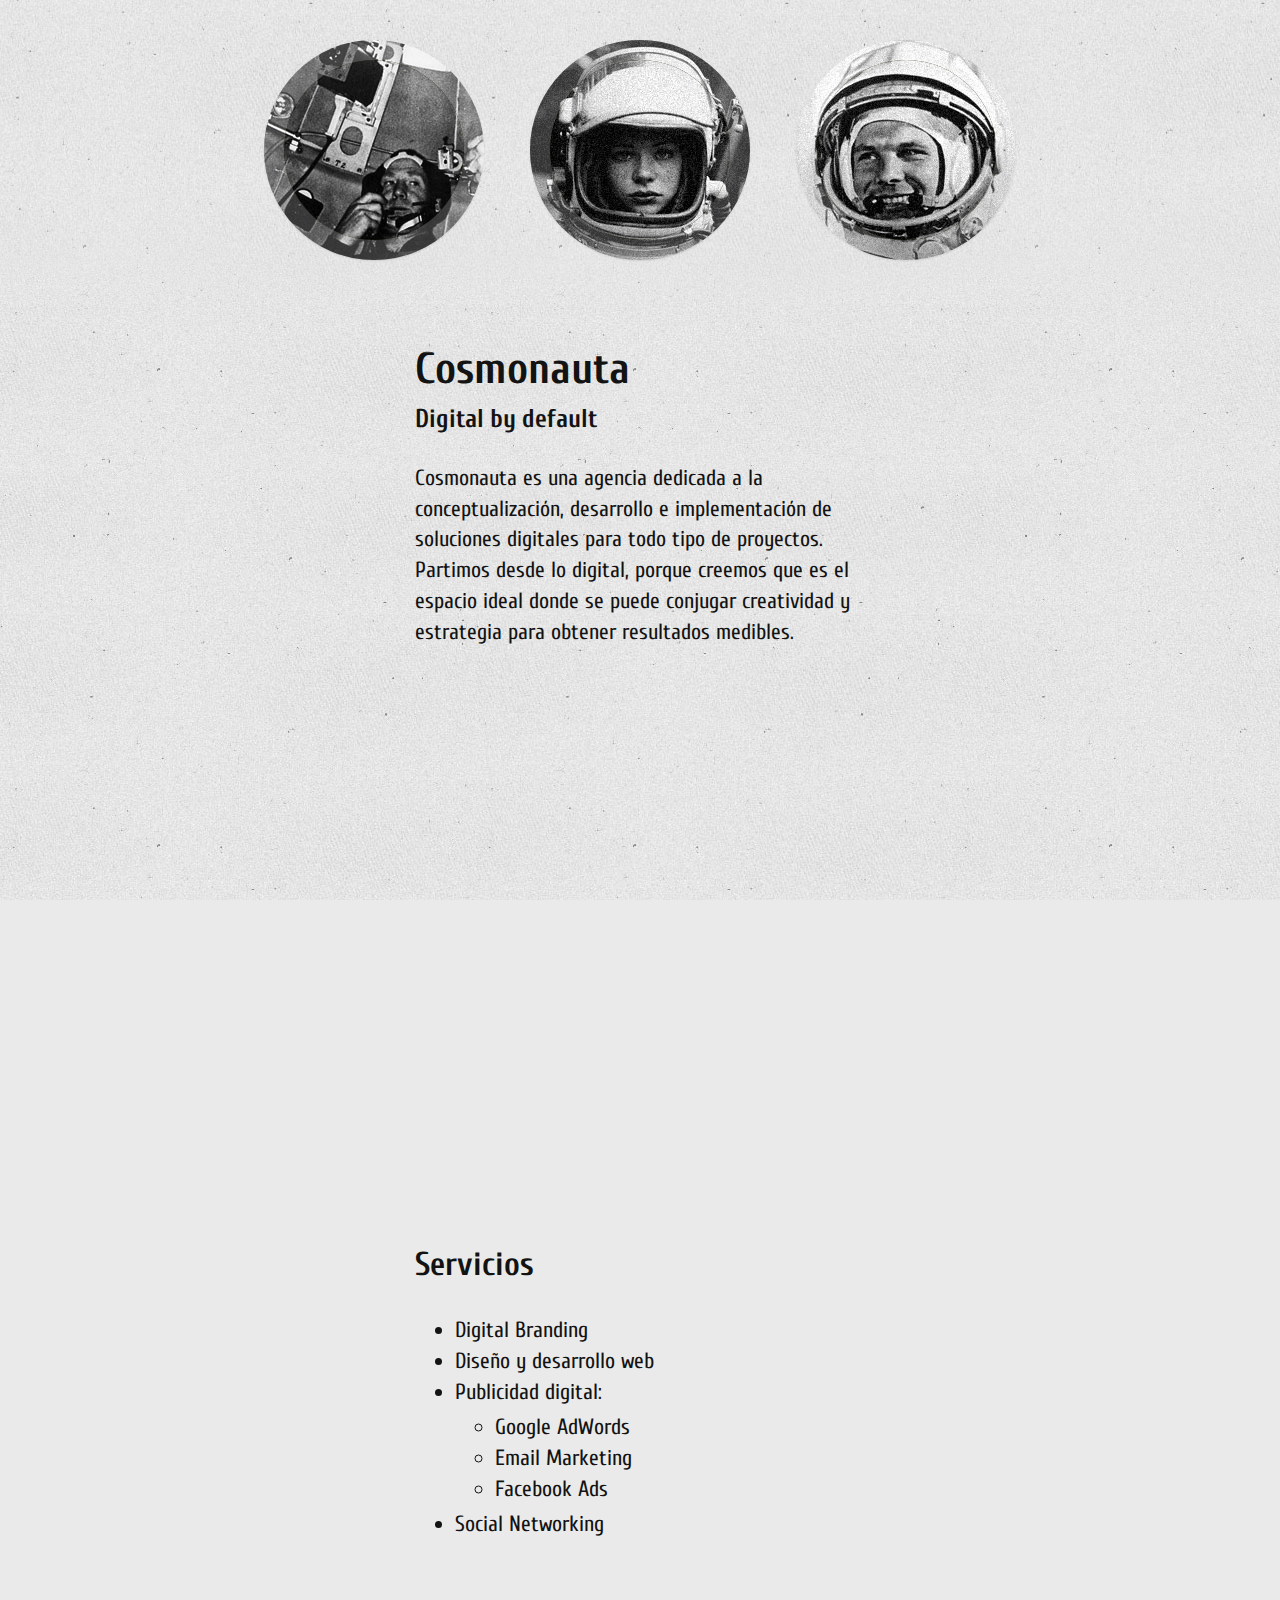
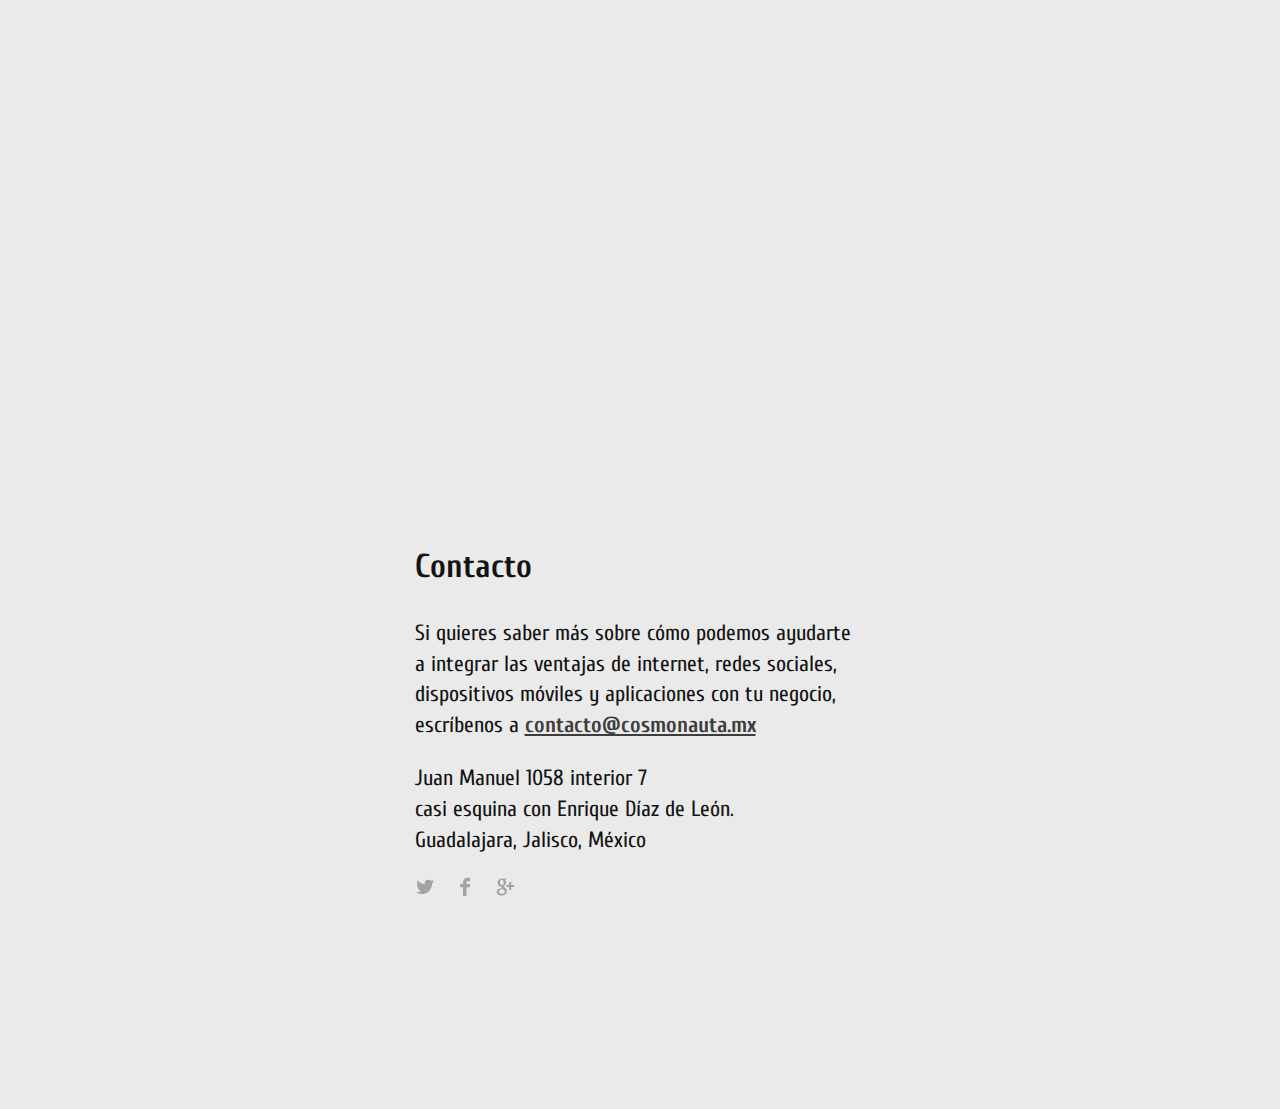
==== commit 61b8defc: "social nets" ====
--- a/index.html
+++ b/index.html
@@ -106,6 +106,10 @@
             <h2 class="titulopanel">Contacto</h2>
             <p>Si quieres saber más sobre cómo podemos ayudarte a integrar las ventajas de internet, redes sociales, dispositivos móviles y aplicaciones con tu negocio, escríbenos a <a href="mailto:contacto@cosmonauta.mx">contacto@cosmonauta.mx</a></p>
             <p>Juan Manuel 1058 interior 7<br>casi esquina con Enrique Díaz de León.<br>Guadalajara, Jalisco, México</p>
+            <div class="socialnets"><a href="http://twitter.com/CosmonautaMX" class="cosmotwitter" target="_blank"><span>Twitter de Cosmonauta</span></a>
+            <a href="http://facebook.com/CosmonautaMX" class="cosmofacebook" target="_blank"><span>Facebook de Cosmonauta</span></a>
+            <a href="https://plus.google.com/u/0/b/109687930989783564776/109687930989783564776/posts" class="cosmogoogleplus" target="_blank"><span>Google+ de Cosmonauta</span></a>
+            </div>
         </section>
 
         <script src="http://ajax.googleapis.com/ajax/libs/jquery/1.9.0/jquery.min.js"></script>
--- a/css/main.css
+++ b/css/main.css
@@ -308,6 +308,17 @@
 min-width: 13.5em;
 }
 
+
+.socialnets{ display:block;}
+.cosmotwitter{ background:url(../images/twitter.png) no-repeat top center;} 
+.cosmofacebook{ background:url(../images/facebook.png) no-repeat top center;} 
+.cosmogoogleplus{ background:url(../images/googleplus.png) no-repeat top center;} 
+
+.cosmotwitter, .cosmofacebook, .cosmogoogleplus{display:inline-block; width:20px; height:20px; float:left; margin-right:20px;}
+.cosmotwitter:hover, .cosmofacebook:hover, .cosmogoogleplus:hover{ background-position:bottom center;}
+.cosmotwitter span, .cosmofacebook span, .cosmogoogleplus span{display:none;}
+
+
 /* ==========================================================================
    Media Queries
    ========================================================================== */
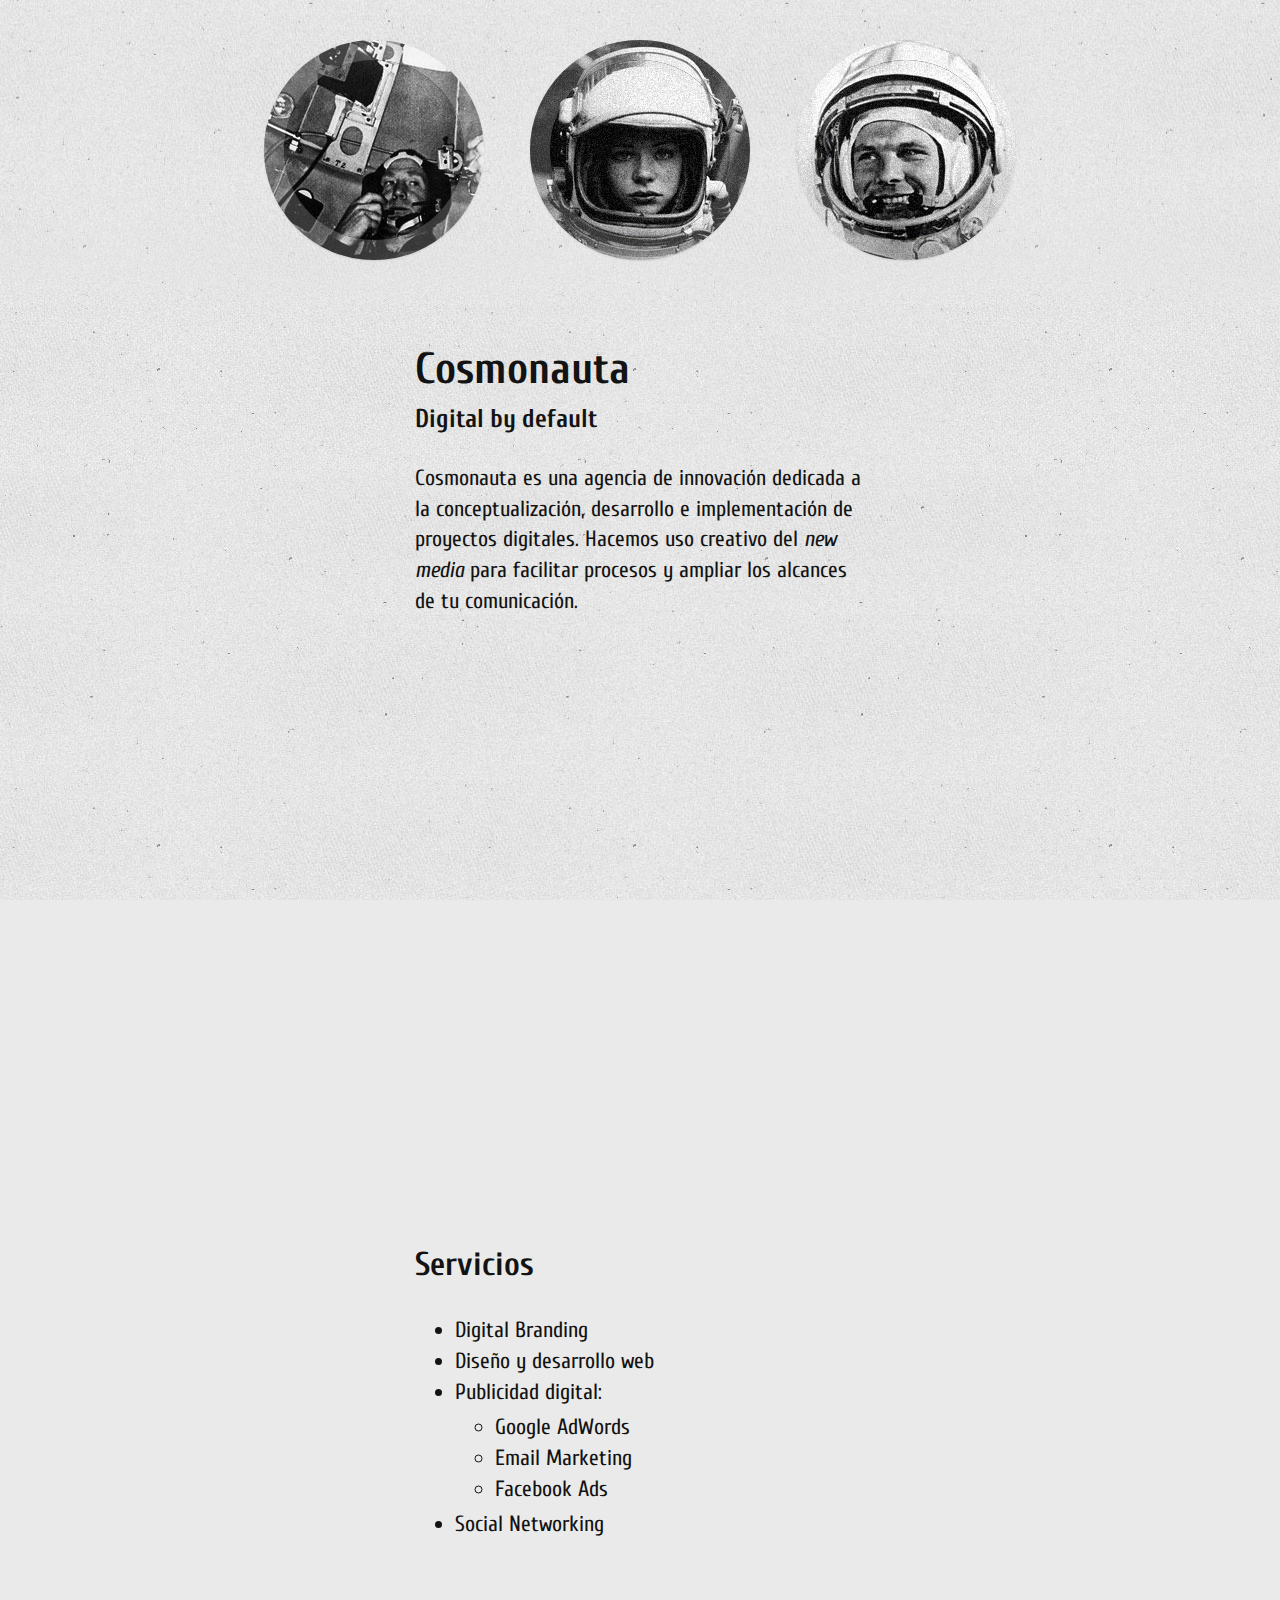
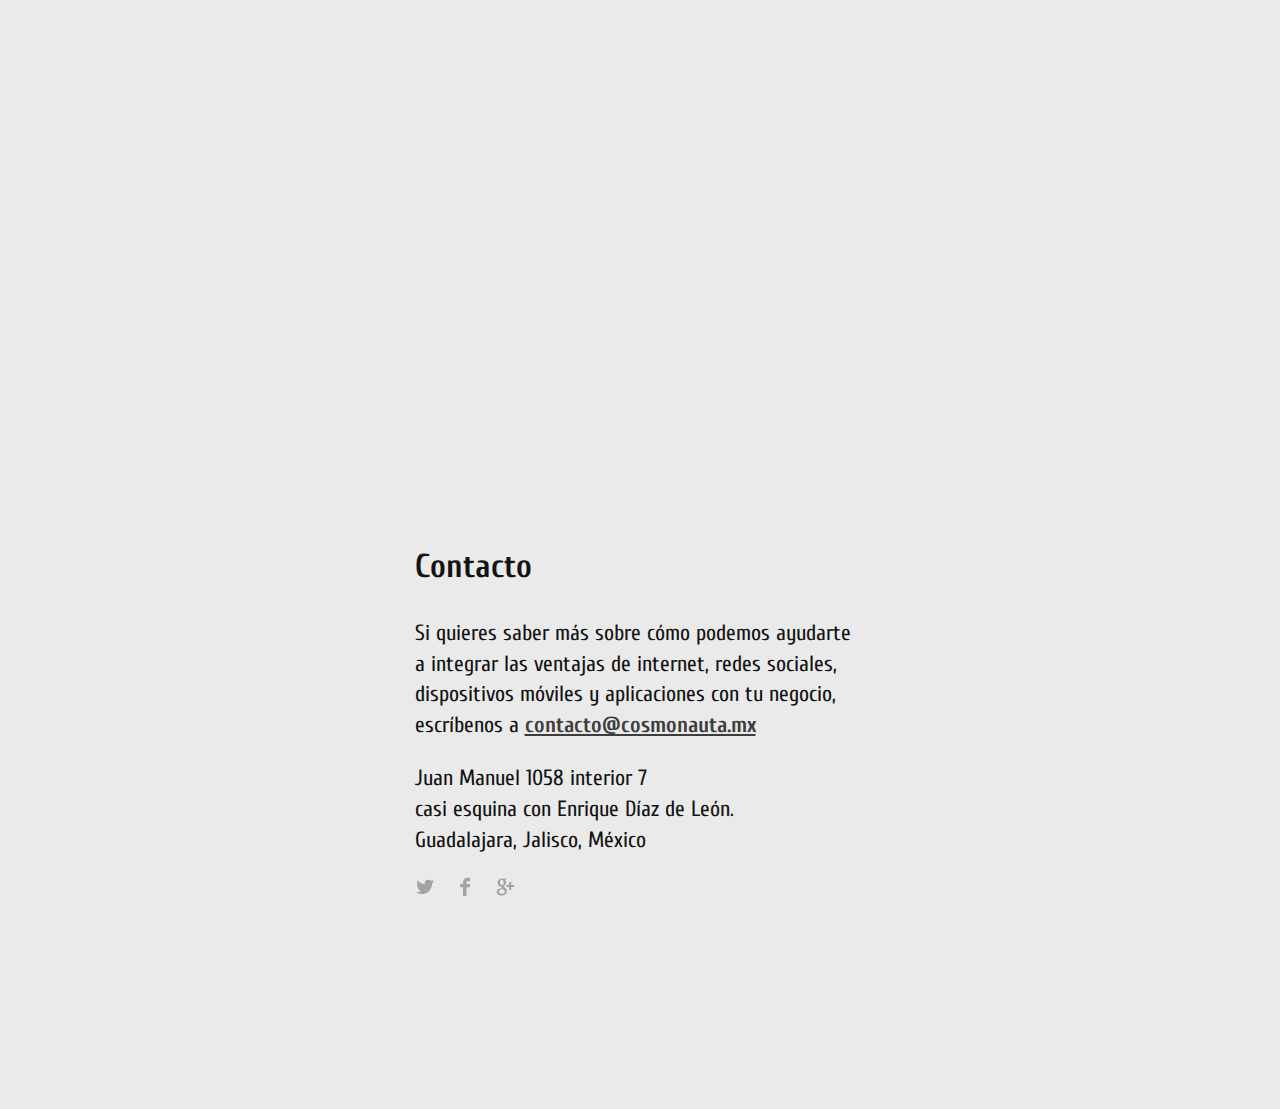
==== commit 81b0aa2f: "Update index.html" ====
--- a/index.html
+++ b/index.html
@@ -7,7 +7,7 @@
         <meta charset="utf-8">
         <meta http-equiv="X-UA-Compatible" content="IE=edge,chrome=1">
         <title>Cosmonauta | Digital By Default</title>
-        <meta name="description" content="Kibbutz Creativo">
+        <meta name="description" content="Cosmonauta es una agencia de innovación dedicada a la conceptualización, desarrollo e implementación de proyectos digitales">
         <meta name="viewport" content="width=device-width">
 
         <link rel="stylesheet" href="css/normalize.min.css">
@@ -83,7 +83,7 @@
         
             <h1 class="titulopanel">Cosmonauta</h1>
             <h3>Digital by default</h3>
-            <p>Cosmonauta es una agencia dedicada a la conceptualización, desarrollo e implementación de soluciones digitales para todo tipo de proyectos. Partimos desde lo digital, porque creemos que es el espacio ideal donde se puede conjugar creatividad y estrategia para obtener resultados medibles.</p>
+            <p>Cosmonauta es una agencia de innovación dedicada a la conceptualización, desarrollo e implementación de proyectos digitales. Hacemos uso creativo del <em>new media</em> para facilitar procesos y ampliar los alcances de tu comunicación.</p>
         </section>
  
         <section class="contenido-panel" id="servicios-nav">
